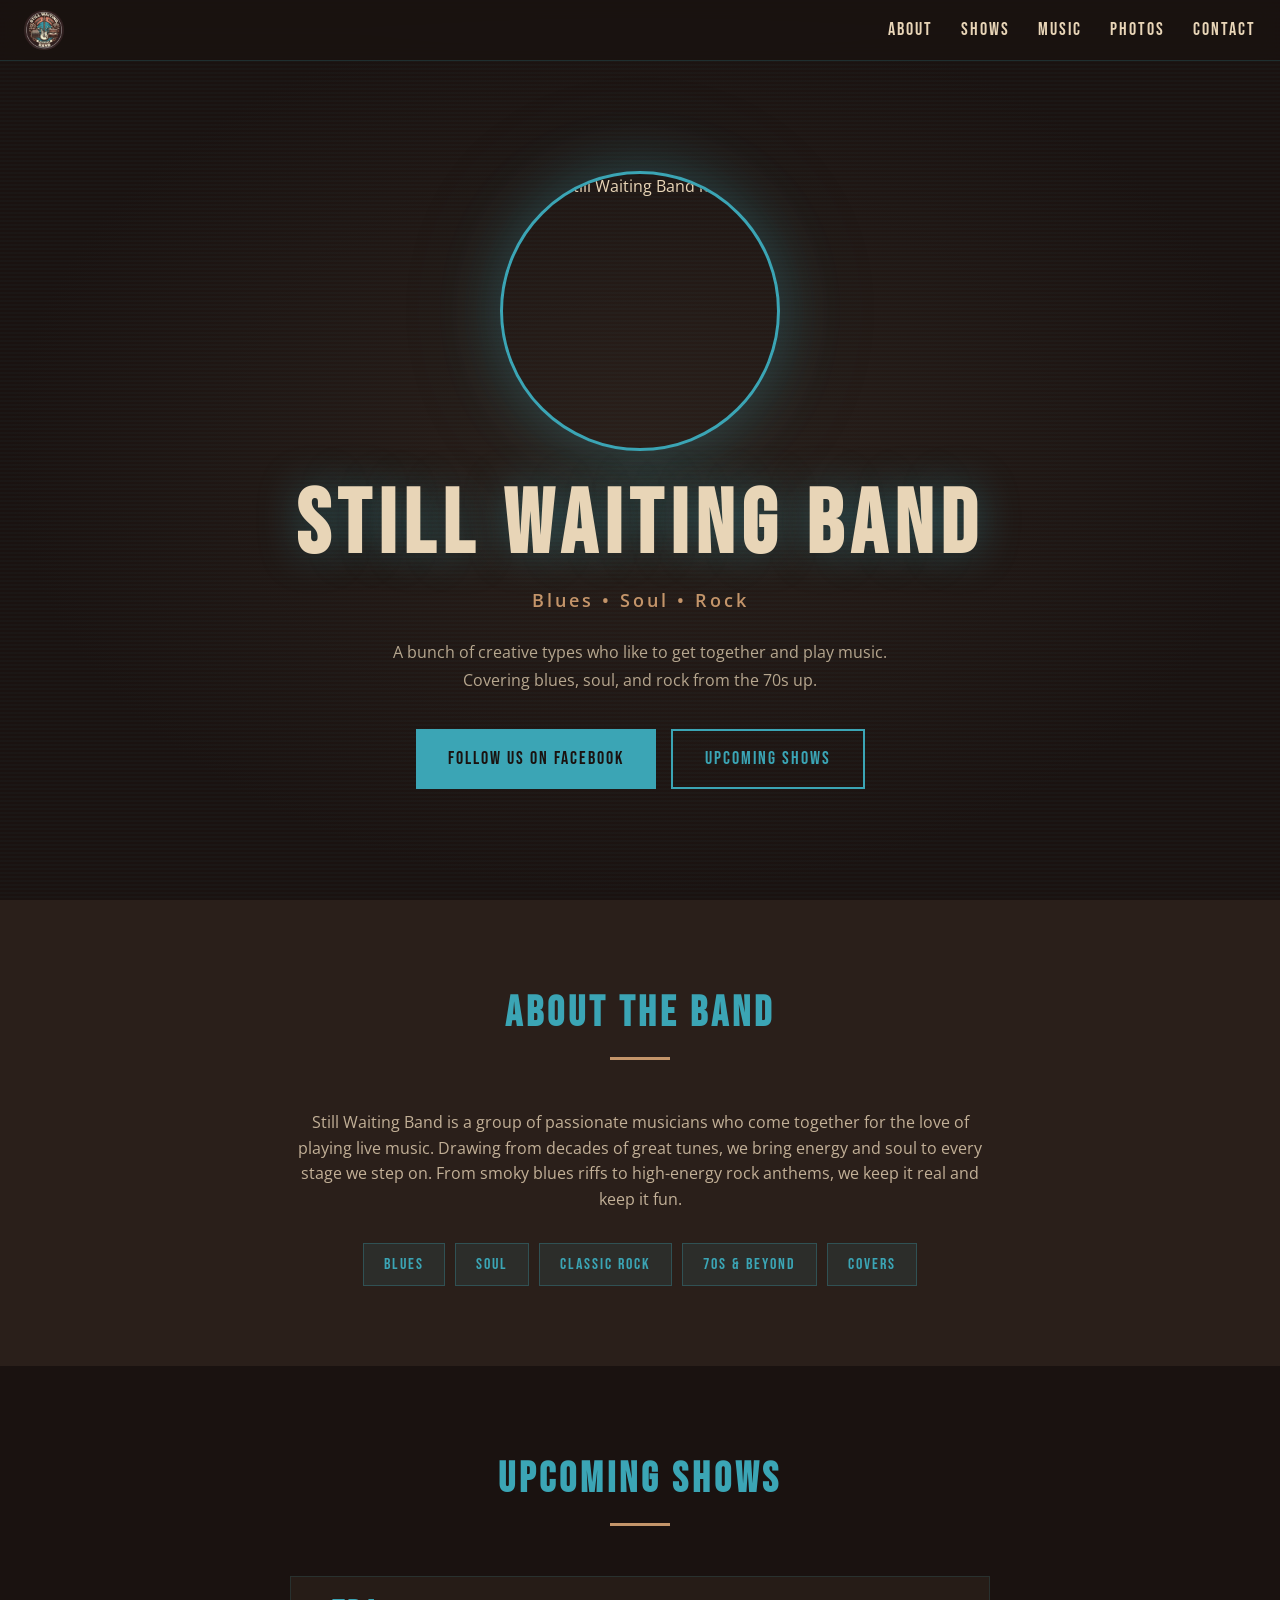
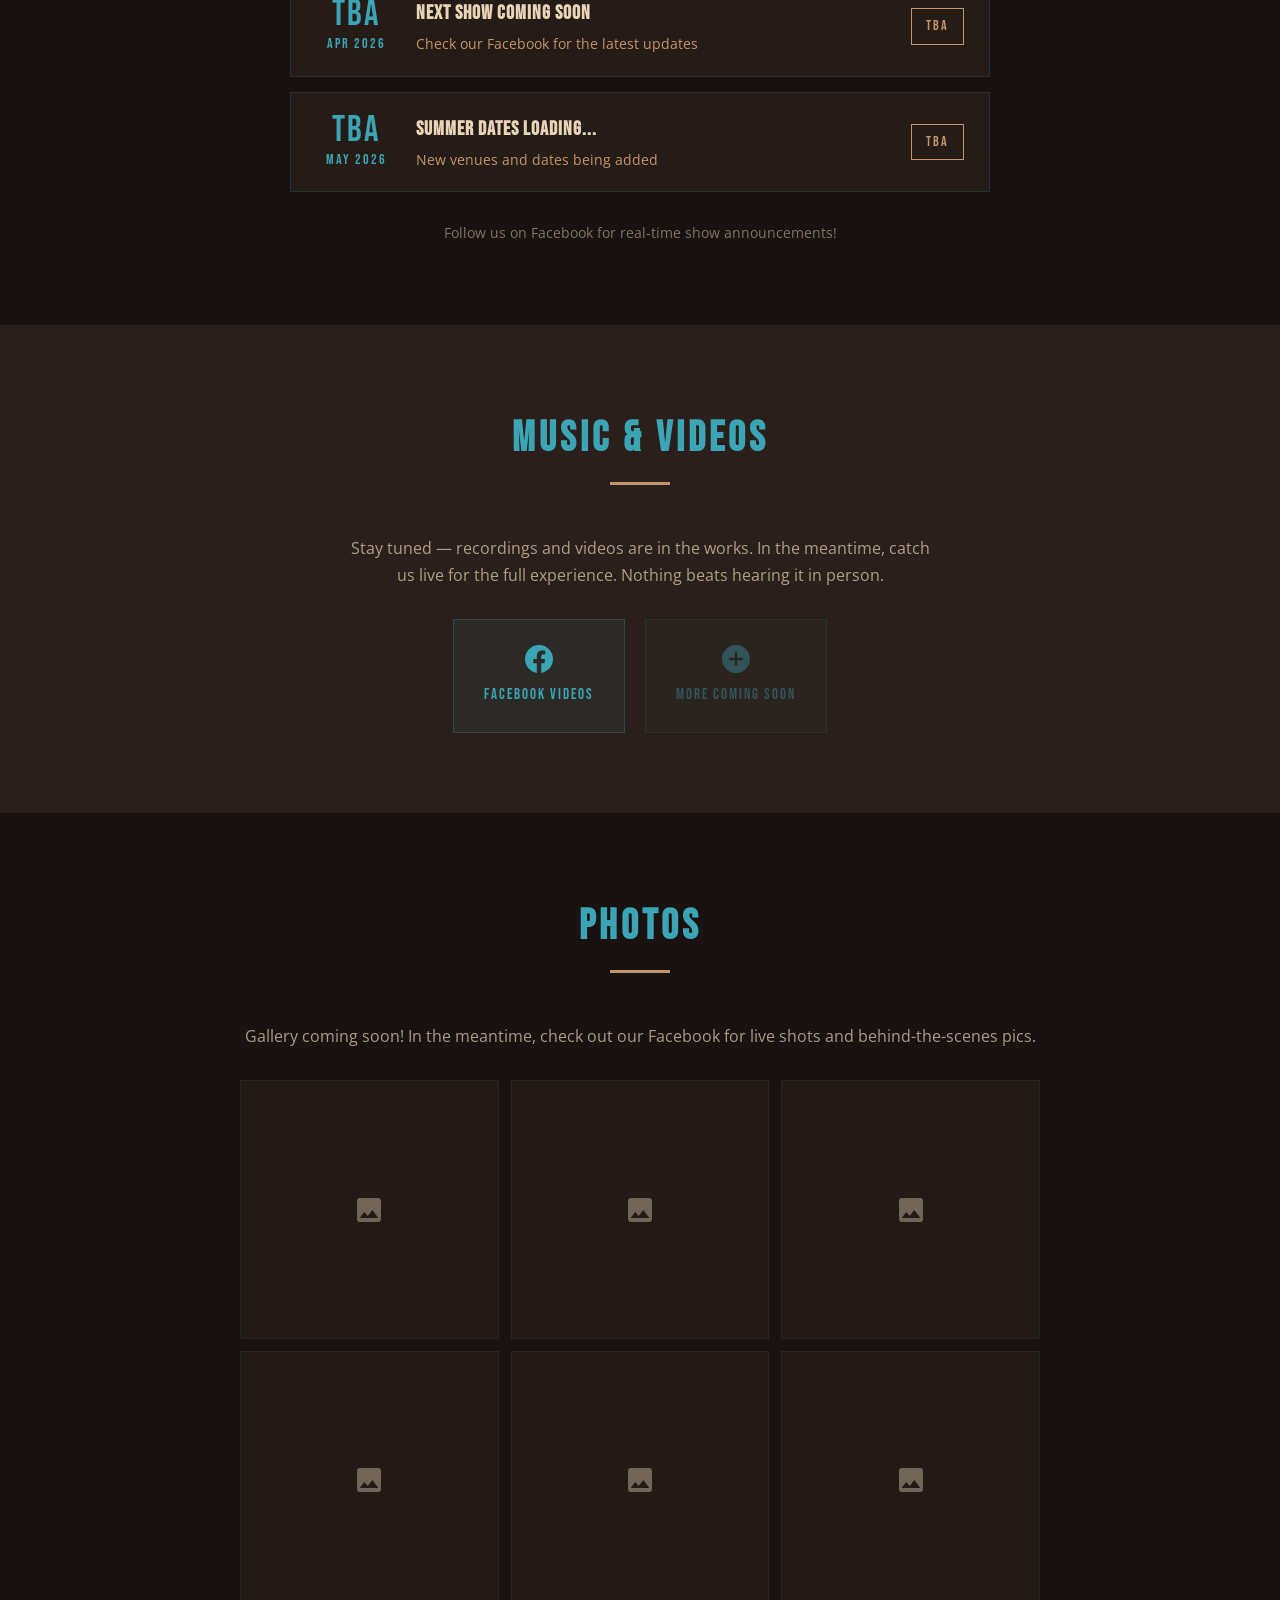
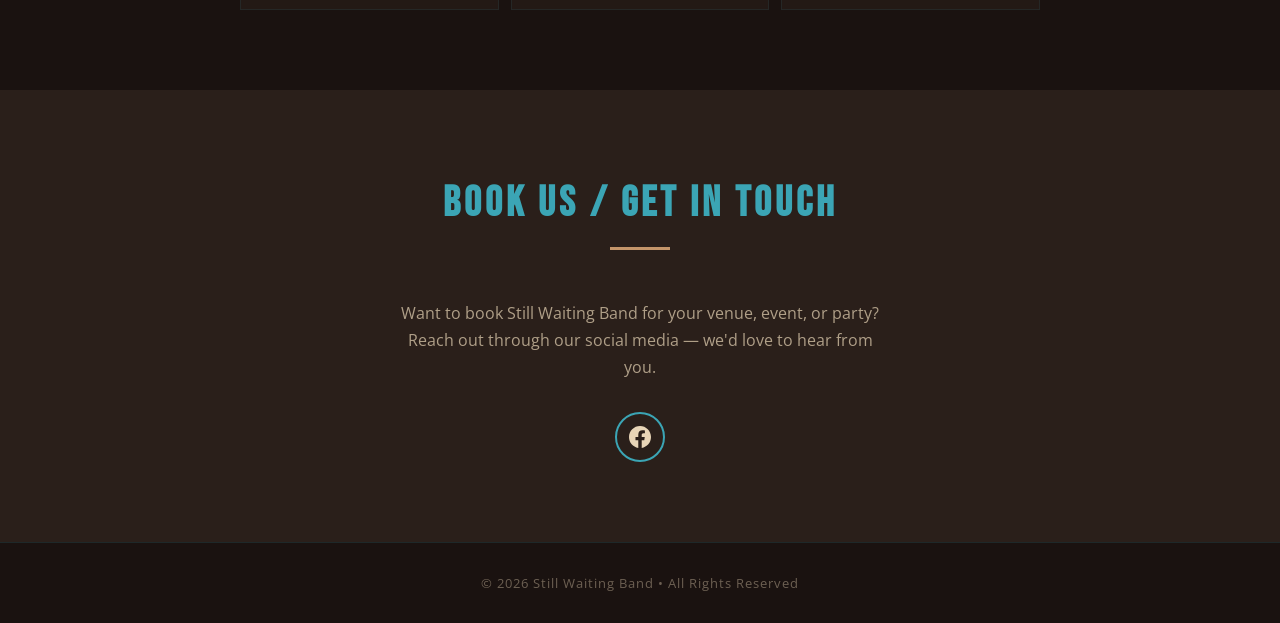
==== index.html @ 8c758bae "Initial commit: static site scaffold" ====
<!DOCTYPE html>
<html lang="en">
<head>
  <meta charset="UTF-8">
  <meta name="viewport" content="width=device-width, initial-scale=1.0">
  <title>Still Waiting Band | Blues, Soul & Rock — St. Louis</title>
  <meta name="description" content="Still Waiting Band — a group of creative types playing blues, soul, and rock from the 70s up. Based in the St. Louis area.">
  <link rel="stylesheet" href="/css/styles.css">
  <link rel="preconnect" href="https://fonts.googleapis.com">
  <link rel="preconnect" href="https://fonts.gstatic.com" crossorigin>
  <link href="https://fonts.googleapis.com/css2?family=Bebas+Neue&family=Open+Sans:wght@400;600&display=swap" rel="stylesheet">
</head>
<body>

  <!-- NAV -->
  <nav id="nav">
    <a href="#home" class="nav-logo">
      <img src="/images/logo-square.png" alt="Still Waiting Band logo" width="40" height="40">
    </a>
    <div class="nav-links">
      <a href="#about">About</a>
      <a href="#shows">Shows</a>
      <a href="#music">Music</a>
      <a href="#photos">Photos</a>
      <a href="#contact">Contact</a>
    </div>
    <button class="nav-toggle" aria-label="Toggle menu">
      <span></span><span></span><span></span>
    </button>
  </nav>

  <!-- HERO -->
  <section class="hero" id="home">
    <div class="hero-inner">
      <div class="logo-container">
        <img src="/images/logo-full.png" alt="Still Waiting Band logo" width="300" height="300">
      </div>
      <h1>Still Waiting Band</h1>
      <p class="tagline">Blues &bull; Soul &bull; Rock</p>
      <p class="desc">A bunch of creative types who like to get together and play music. Covering blues, soul, and rock from the 70s up.</p>
      <div class="cta-row">
        <a href="https://www.facebook.com/profile.php?id=61567442421136" target="_blank" rel="noopener" class="btn btn-primary">Follow Us on Facebook</a>
        <a href="#shows" class="btn btn-outline">Upcoming Shows</a>
      </div>
    </div>
  </section>

  <!-- ABOUT -->
  <section class="about" id="about">
    <h2 class="section-title">About The Band</h2>
    <div class="section-line"></div>
    <div class="about-content">
      <p>Still Waiting Band is a group of passionate musicians who come together for the love of playing live music. Drawing from decades of great tunes, we bring energy and soul to every stage we step on. From smoky blues riffs to high-energy rock anthems, we keep it real and keep it fun.</p>
      <div class="genres">
        <span class="genre-tag">Blues</span>
        <span class="genre-tag">Soul</span>
        <span class="genre-tag">Classic Rock</span>
        <span class="genre-tag">70s &amp; Beyond</span>
        <span class="genre-tag">Covers</span>
      </div>
    </div>
  </section>

  <!-- SHOWS -->
  <section class="shows" id="shows">
    <h2 class="section-title">Upcoming Shows</h2>
    <div class="section-line"></div>
    <div class="shows-grid">
      <div class="show-card">
        <div class="show-date">
          <div class="day">TBA</div>
          <div>APR 2026</div>
        </div>
        <div class="show-info">
          <h3>Next Show Coming Soon</h3>
          <p>Check our Facebook for the latest updates</p>
        </div>
        <span class="show-status status-tba">TBA</span>
      </div>
      <div class="show-card">
        <div class="show-date">
          <div class="day">TBA</div>
          <div>MAY 2026</div>
        </div>
        <div class="show-info">
          <h3>Summer Dates Loading...</h3>
          <p>New venues and dates being added</p>
        </div>
        <span class="show-status status-tba">TBA</span>
      </div>
    </div>
    <p class="shows-note">Follow us on Facebook for real-time show announcements!</p>
  </section>

  <!-- MUSIC -->
  <section class="music" id="music">
    <h2 class="section-title">Music &amp; Videos</h2>
    <div class="section-line"></div>
    <div class="music-content">
      <p>Stay tuned — recordings and videos are in the works. In the meantime, catch us live for the full experience. Nothing beats hearing it in person.</p>
      <div class="music-links">
        <a href="https://www.facebook.com/profile.php?id=61567442421136" target="_blank" rel="noopener" class="music-card">
          <svg viewBox="0 0 24 24" width="28" height="28" fill="currentColor"><path d="M24 12.073c0-6.627-5.373-12-12-12s-12 5.373-12 12c0 5.99 4.388 10.954 10.125 11.854v-8.385H7.078v-3.47h3.047V9.43c0-3.007 1.792-4.669 4.533-4.669 1.312 0 2.686.235 2.686.235v2.953H15.83c-1.491 0-1.956.925-1.956 1.874v2.25h3.328l-.532 3.47h-2.796v8.385C19.612 23.027 24 18.062 24 12.073z"/></svg>
          <span>Facebook Videos</span>
        </a>
        <div class="music-card music-card-soon">
          <svg viewBox="0 0 24 24" width="28" height="28" fill="currentColor"><path d="M12 0C5.373 0 0 5.373 0 12s5.373 12 12 12 12-5.373 12-12S18.627 0 12 0zm5 13h-4v4a1 1 0 01-2 0v-4H7a1 1 0 010-2h4V7a1 1 0 012 0v4h4a1 1 0 010 2z"/></svg>
          <span>More Coming Soon</span>
        </div>
      </div>
    </div>
  </section>

  <!-- PHOTOS -->
  <section class="photos" id="photos">
    <h2 class="section-title">Photos</h2>
    <div class="section-line"></div>
    <div class="photos-content">
      <p>Gallery coming soon! In the meantime, check out our Facebook for live shots and behind-the-scenes pics.</p>
      <div class="photo-grid">
        <div class="photo-placeholder">
          <svg viewBox="0 0 24 24" width="32" height="32" fill="currentColor" opacity="0.4"><path d="M21 19V5c0-1.1-.9-2-2-2H5c-1.1 0-2 .9-2 2v14c0 1.1.9 2 2 2h14c1.1 0 2-.9 2-2zM8.5 13.5l2.5 3.01L14.5 12l4.5 6H5l3.5-4.5z"/></svg>
        </div>
        <div class="photo-placeholder">
          <svg viewBox="0 0 24 24" width="32" height="32" fill="currentColor" opacity="0.4"><path d="M21 19V5c0-1.1-.9-2-2-2H5c-1.1 0-2 .9-2 2v14c0 1.1.9 2 2 2h14c1.1 0 2-.9 2-2zM8.5 13.5l2.5 3.01L14.5 12l4.5 6H5l3.5-4.5z"/></svg>
        </div>
        <div class="photo-placeholder">
          <svg viewBox="0 0 24 24" width="32" height="32" fill="currentColor" opacity="0.4"><path d="M21 19V5c0-1.1-.9-2-2-2H5c-1.1 0-2 .9-2 2v14c0 1.1.9 2 2 2h14c1.1 0 2-.9 2-2zM8.5 13.5l2.5 3.01L14.5 12l4.5 6H5l3.5-4.5z"/></svg>
        </div>
        <div class="photo-placeholder">
          <svg viewBox="0 0 24 24" width="32" height="32" fill="currentColor" opacity="0.4"><path d="M21 19V5c0-1.1-.9-2-2-2H5c-1.1 0-2 .9-2 2v14c0 1.1.9 2 2 2h14c1.1 0 2-.9 2-2zM8.5 13.5l2.5 3.01L14.5 12l4.5 6H5l3.5-4.5z"/></svg>
        </div>
        <div class="photo-placeholder">
          <svg viewBox="0 0 24 24" width="32" height="32" fill="currentColor" opacity="0.4"><path d="M21 19V5c0-1.1-.9-2-2-2H5c-1.1 0-2 .9-2 2v14c0 1.1.9 2 2 2h14c1.1 0 2-.9 2-2zM8.5 13.5l2.5 3.01L14.5 12l4.5 6H5l3.5-4.5z"/></svg>
        </div>
        <div class="photo-placeholder">
          <svg viewBox="0 0 24 24" width="32" height="32" fill="currentColor" opacity="0.4"><path d="M21 19V5c0-1.1-.9-2-2-2H5c-1.1 0-2 .9-2 2v14c0 1.1.9 2 2 2h14c1.1 0 2-.9 2-2zM8.5 13.5l2.5 3.01L14.5 12l4.5 6H5l3.5-4.5z"/></svg>
        </div>
      </div>
    </div>
  </section>

  <!-- CONTACT -->
  <section class="contact" id="contact">
    <h2 class="section-title">Book Us / Get In Touch</h2>
    <div class="section-line"></div>
    <div class="contact-content">
      <p>Want to book Still Waiting Band for your venue, event, or party? Reach out through our social media — we'd love to hear from you.</p>
      <div class="social-links">
        <a href="https://www.facebook.com/profile.php?id=61567442421136" target="_blank" rel="noopener" class="social-link" title="Facebook">
          <svg viewBox="0 0 24 24" width="22" height="22" fill="currentColor"><path d="M24 12.073c0-6.627-5.373-12-12-12s-12 5.373-12 12c0 5.99 4.388 10.954 10.125 11.854v-8.385H7.078v-3.47h3.047V9.43c0-3.007 1.792-4.669 4.533-4.669 1.312 0 2.686.235 2.686.235v2.953H15.83c-1.491 0-1.956.925-1.956 1.874v2.25h3.328l-.532 3.47h-2.796v8.385C19.612 23.027 24 18.062 24 12.073z"/></svg>
        </a>
      </div>
    </div>
  </section>

  <!-- FOOTER -->
  <footer>
    <p>&copy; 2026 Still Waiting Band &bull; All Rights Reserved</p>
  </footer>

  <script src="/js/main.js"></script>
</body>
</html>
---- css/styles.css ----
/* ===== RESET & VARIABLES ===== */
*, *::before, *::after { margin: 0; padding: 0; box-sizing: border-box; }

:root {
  --dark: #1a1210;
  --dark2: #2a1f1a;
  --cream: #e8d5b7;
  --teal: #3ba5b5;
  --teal-dark: #2a7a87;
  --rust: #8b4513;
  --gold: #c4956a;
}

html { scroll-behavior: smooth; }

body {
  font-family: 'Open Sans', sans-serif;
  background: var(--dark);
  color: var(--cream);
  overflow-x: hidden;
  line-height: 1.6;
}

img { max-width: 100%; height: auto; display: block; }
a { color: inherit; }

/* ===== NAV ===== */
nav {
  position: fixed; top: 0; width: 100%; z-index: 100;
  background: rgba(26,18,16,0.95);
  backdrop-filter: blur(10px);
  border-bottom: 1px solid rgba(59,165,181,0.2);
  display: flex; align-items: center; justify-content: space-between;
  padding: 10px 24px;
}
.nav-logo img { border-radius: 50%; }
.nav-links { display: flex; gap: 28px; }
.nav-links a {
  text-decoration: none; color: var(--cream);
  font-family: 'Bebas Neue', sans-serif;
  font-size: 18px; letter-spacing: 2px;
  transition: color 0.3s;
}
.nav-links a:hover { color: var(--teal); }

/* Hamburger */
.nav-toggle {
  display: none; background: none; border: none;
  cursor: pointer; flex-direction: column; gap: 5px; padding: 4px;
}
.nav-toggle span {
  display: block; width: 24px; height: 2px;
  background: var(--cream); transition: all 0.3s;
}

/* Mobile nav */
@media (max-width: 700px) {
  .nav-toggle { display: flex; }
  .nav-links {
    display: none; flex-direction: column;
    position: absolute; top: 100%; left: 0; width: 100%;
    background: rgba(26,18,16,0.98);
    padding: 20px 24px; gap: 16px;
    border-bottom: 1px solid rgba(59,165,181,0.2);
  }
  .nav-links.open { display: flex; }
}

/* ===== SHARED ===== */
section { padding: 80px 20px; }

.section-title {
  font-family: 'Bebas Neue', sans-serif;
  font-size: 42px; letter-spacing: 4px;
  text-align: center; margin-bottom: 10px;
  color: var(--teal);
}
.section-line {
  width: 60px; height: 3px;
  background: var(--gold);
  margin: 0 auto 50px;
}

/* ===== BUTTONS ===== */
.btn {
  display: inline-flex; align-items: center; gap: 8px;
  padding: 14px 32px;
  font-family: 'Bebas Neue', sans-serif;
  font-size: 18px; letter-spacing: 2px;
  border: none; cursor: pointer;
  text-decoration: none;
  transition: all 0.3s;
}
.btn-primary {
  background: var(--teal); color: var(--dark);
}
.btn-primary:hover { background: var(--teal-dark); color: var(--cream); }
.btn-outline {
  background: transparent; color: var(--teal);
  border: 2px solid var(--teal);
}
.btn-outline:hover { background: var(--teal); color: var(--dark); }

/* ===== HERO ===== */
.hero {
  min-height: 100vh;
  display: flex; align-items: center; justify-content: center;
  text-align: center;
  background: radial-gradient(ellipse at center, var(--dark2) 0%, var(--dark) 70%);
  padding: 120px 20px 60px;
  position: relative;
}
.hero::before {
  content: '';
  position: absolute; inset: 0;
  background: repeating-linear-gradient(
    0deg, transparent, transparent 2px,
    rgba(59,165,181,0.03) 2px, rgba(59,165,181,0.03) 4px
  );
  pointer-events: none;
}
.hero-inner { position: relative; z-index: 1; }

.logo-container {
  width: 280px; height: 280px;
  border-radius: 50%; overflow: hidden;
  margin: 0 auto 30px;
  border: 3px solid var(--teal);
  box-shadow: 0 0 60px rgba(59,165,181,0.3), 0 0 120px rgba(59,165,181,0.1);
  animation: pulse 4s ease-in-out infinite;
}
.logo-container img { width: 100%; height: 100%; object-fit: cover; }

@keyframes pulse {
  0%, 100% { box-shadow: 0 0 60px rgba(59,165,181,0.3), 0 0 120px rgba(59,165,181,0.1); }
  50% { box-shadow: 0 0 80px rgba(59,165,181,0.5), 0 0 150px rgba(59,165,181,0.2); }
}

.hero h1 {
  font-family: 'Bebas Neue', sans-serif;
  font-size: clamp(48px, 8vw, 90px);
  letter-spacing: 8px; line-height: 1;
  text-shadow: 0 0 40px rgba(59,165,181,0.4);
}
.tagline {
  font-size: 18px; color: var(--gold);
  margin-top: 15px; letter-spacing: 3px; font-weight: 600;
}
.desc {
  max-width: 550px; margin: 25px auto 0;
  font-size: 16px; line-height: 1.7;
  color: rgba(232,213,183,0.75);
}
.cta-row {
  display: flex; gap: 15px; margin-top: 35px;
  flex-wrap: wrap; justify-content: center;
}

/* ===== ABOUT ===== */
.about { background: var(--dark2); }
.about-content {
  max-width: 700px; margin: 0 auto;
  text-align: center; font-size: 16px;
  color: rgba(232,213,183,0.8);
}
.genres {
  display: flex; flex-wrap: wrap; gap: 10px;
  justify-content: center; margin-top: 30px;
}
.genre-tag {
  padding: 8px 20px;
  background: rgba(59,165,181,0.1);
  border: 1px solid rgba(59,165,181,0.3);
  font-family: 'Bebas Neue', sans-serif;
  font-size: 16px; letter-spacing: 2px;
  color: var(--teal);
}

/* ===== SHOWS ===== */
.shows { background: var(--dark); }
.shows-grid {
  max-width: 700px; margin: 0 auto;
  display: flex; flex-direction: column; gap: 15px;
}
.show-card {
  display: flex; align-items: center; gap: 20px;
  background: rgba(42,31,26,0.8);
  border: 1px solid rgba(59,165,181,0.15);
  padding: 20px 25px;
  transition: border-color 0.3s;
}
.show-card:hover { border-color: var(--teal); }
.show-date {
  font-family: 'Bebas Neue', sans-serif;
  font-size: 14px; letter-spacing: 2px;
  color: var(--teal); min-width: 80px; text-align: center;
}
.show-date .day { font-size: 36px; line-height: 1; }
.show-info h3 {
  font-family: 'Bebas Neue', sans-serif;
  font-size: 20px; letter-spacing: 1px;
}
.show-info p { font-size: 14px; color: var(--gold); margin-top: 4px; }
.show-status {
  margin-left: auto;
  font-family: 'Bebas Neue', sans-serif;
  font-size: 14px; letter-spacing: 2px;
  padding: 6px 14px;
}
.status-upcoming { color: var(--teal); border: 1px solid var(--teal); }
.status-tba { color: var(--gold); border: 1px solid var(--gold); }
.shows-note {
  text-align: center; margin-top: 30px;
  color: rgba(232,213,183,0.5); font-size: 14px;
}

/* ===== MUSIC ===== */
.music { background: var(--dark2); }
.music-content {
  max-width: 600px; margin: 0 auto; text-align: center;
}
.music-content > p {
  color: rgba(232,213,183,0.7); line-height: 1.7; margin-bottom: 30px;
}
.music-links {
  display: flex; gap: 20px; justify-content: center; flex-wrap: wrap;
}
.music-card {
  display: flex; flex-direction: column; align-items: center; gap: 10px;
  padding: 25px 30px;
  background: rgba(59,165,181,0.08);
  border: 1px solid rgba(59,165,181,0.25);
  color: var(--teal); text-decoration: none;
  font-family: 'Bebas Neue', sans-serif;
  font-size: 15px; letter-spacing: 2px;
  transition: all 0.3s; min-width: 160px;
}
.music-card:hover {
  background: var(--teal); color: var(--dark);
  border-color: var(--teal);
}
.music-card-soon {
  opacity: 0.4; cursor: default;
}
.music-card-soon:hover {
  background: rgba(59,165,181,0.08);
  color: var(--teal); border-color: rgba(59,165,181,0.25);
}

/* ===== PHOTOS ===== */
.photos { background: var(--dark); }
.photos-content {
  max-width: 800px; margin: 0 auto; text-align: center;
}
.photos-content > p {
  color: rgba(232,213,183,0.7); line-height: 1.7; margin-bottom: 30px;
}
.photo-grid {
  display: grid;
  grid-template-columns: repeat(3, 1fr);
  gap: 12px;
}
.photo-placeholder {
  aspect-ratio: 1;
  background: rgba(42,31,26,0.6);
  border: 1px solid rgba(59,165,181,0.1);
  display: flex; align-items: center; justify-content: center;
  color: var(--cream);
}

@media (max-width: 500px) {
  .photo-grid { grid-template-columns: repeat(2, 1fr); }
}

/* ===== CONTACT ===== */
.contact { background: var(--dark2); }
.contact-content {
  max-width: 500px; margin: 0 auto; text-align: center;
}
.contact-content > p {
  color: rgba(232,213,183,0.7); margin-bottom: 30px; line-height: 1.7;
}
.social-links { display: flex; gap: 15px; justify-content: center; }
.social-link {
  width: 50px; height: 50px;
  border: 2px solid var(--teal); border-radius: 50%;
  display: flex; align-items: center; justify-content: center;
  text-decoration: none; color: var(--cream);
  transition: all 0.3s;
}
.social-link:hover { background: var(--teal); }

/* ===== FOOTER ===== */
footer {
  text-align: center; padding: 30px 20px;
  border-top: 1px solid rgba(59,165,181,0.15);
  font-size: 13px; color: rgba(232,213,183,0.4);
  letter-spacing: 1px;
}

/* ===== ANIMATIONS ===== */
.fade-in {
  opacity: 0; transform: translateY(30px);
  transition: opacity 0.8s ease, transform 0.8s ease;
}
.fade-in.visible {
  opacity: 1; transform: translateY(0);
}

/* ===== RESPONSIVE ===== */
@media (max-width: 600px) {
  .logo-container { width: 200px; height: 200px; }
  .show-card { flex-wrap: wrap; }
  .show-status { margin-left: 0; margin-top: 10px; }
  section { padding: 60px 16px; }
}
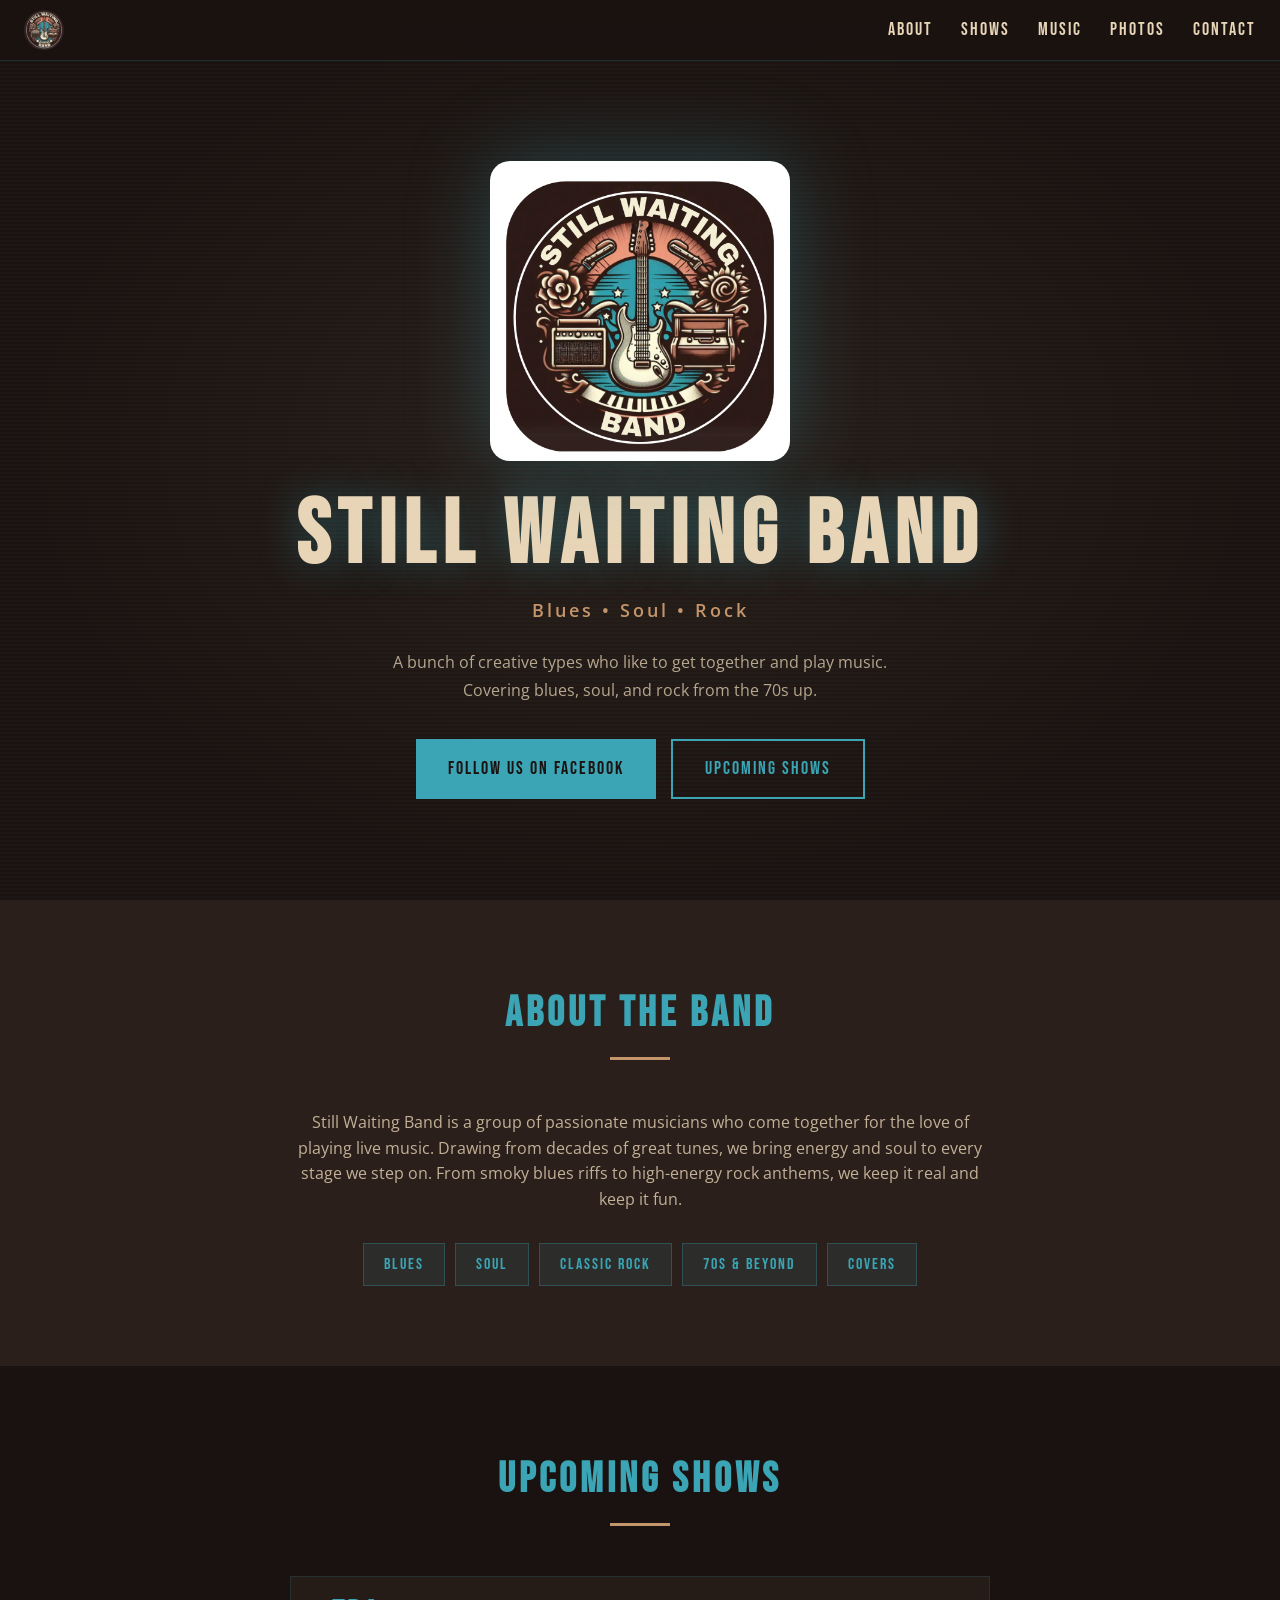
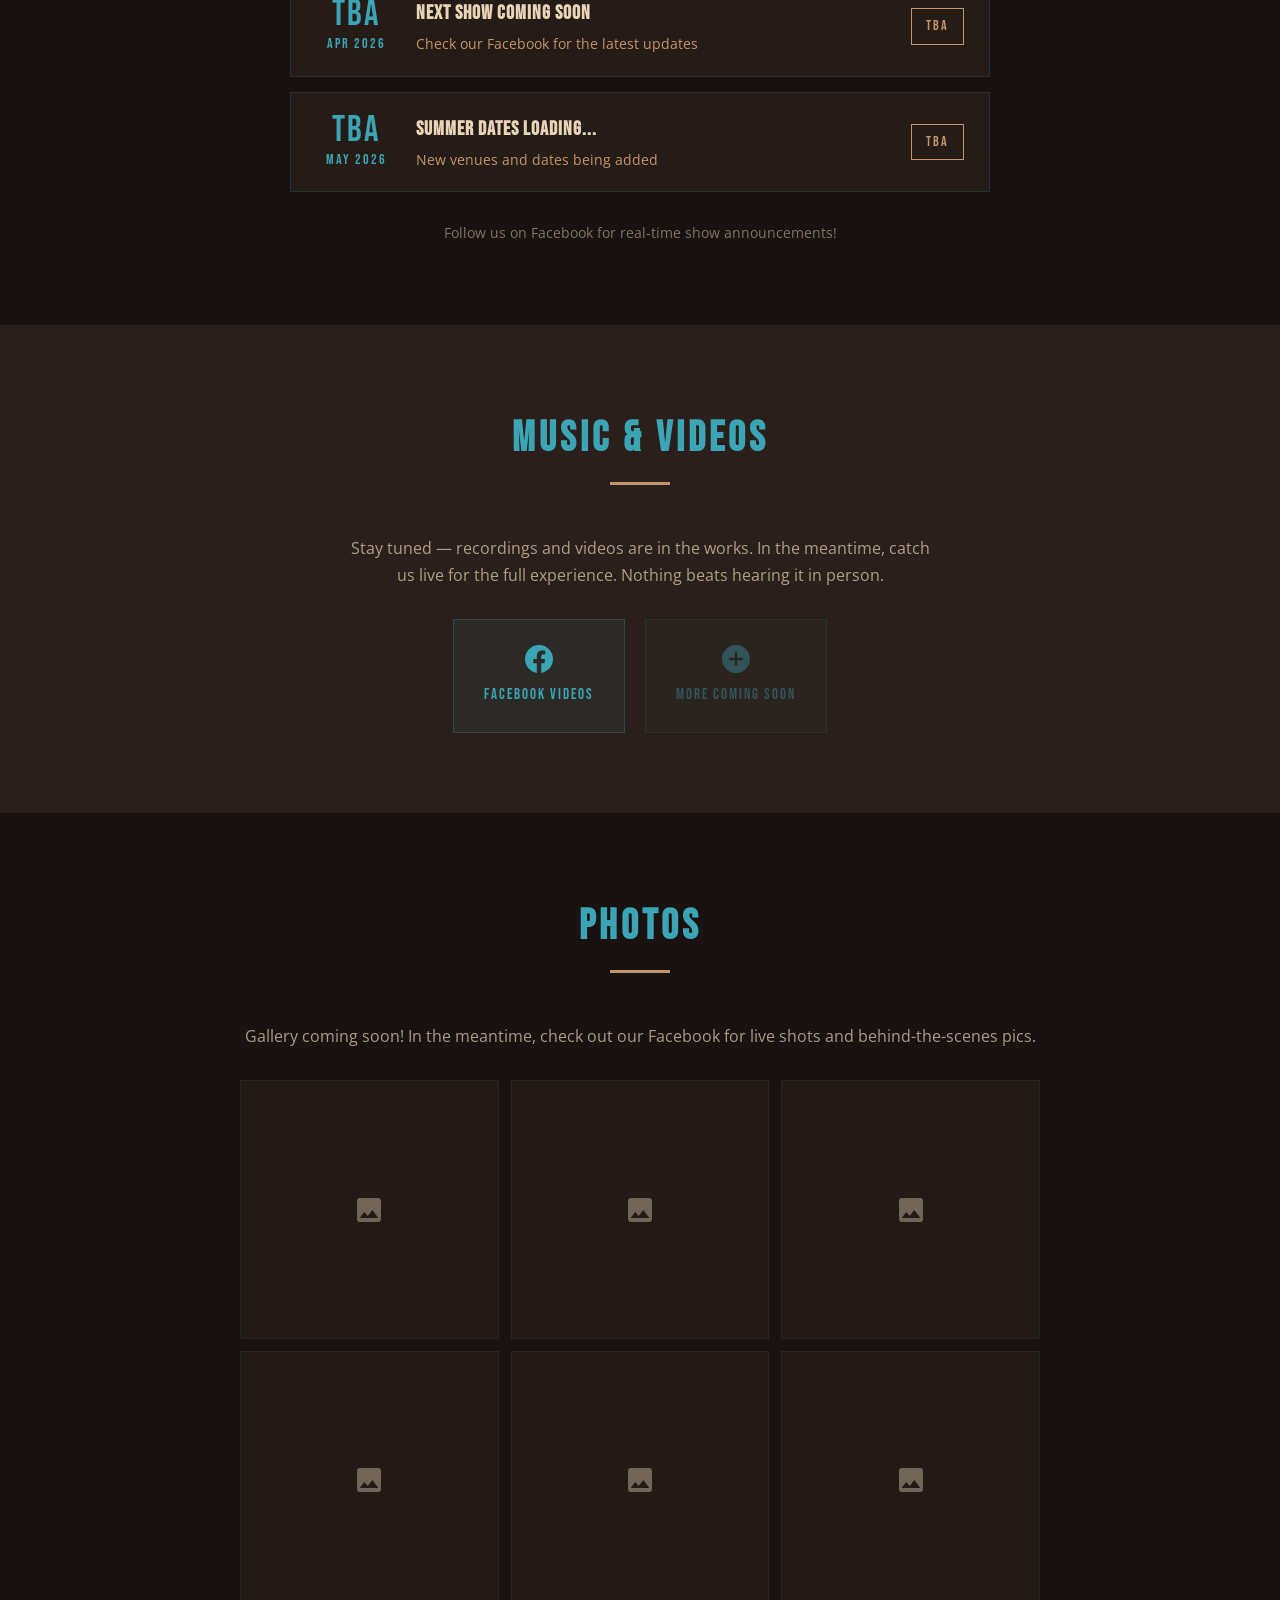
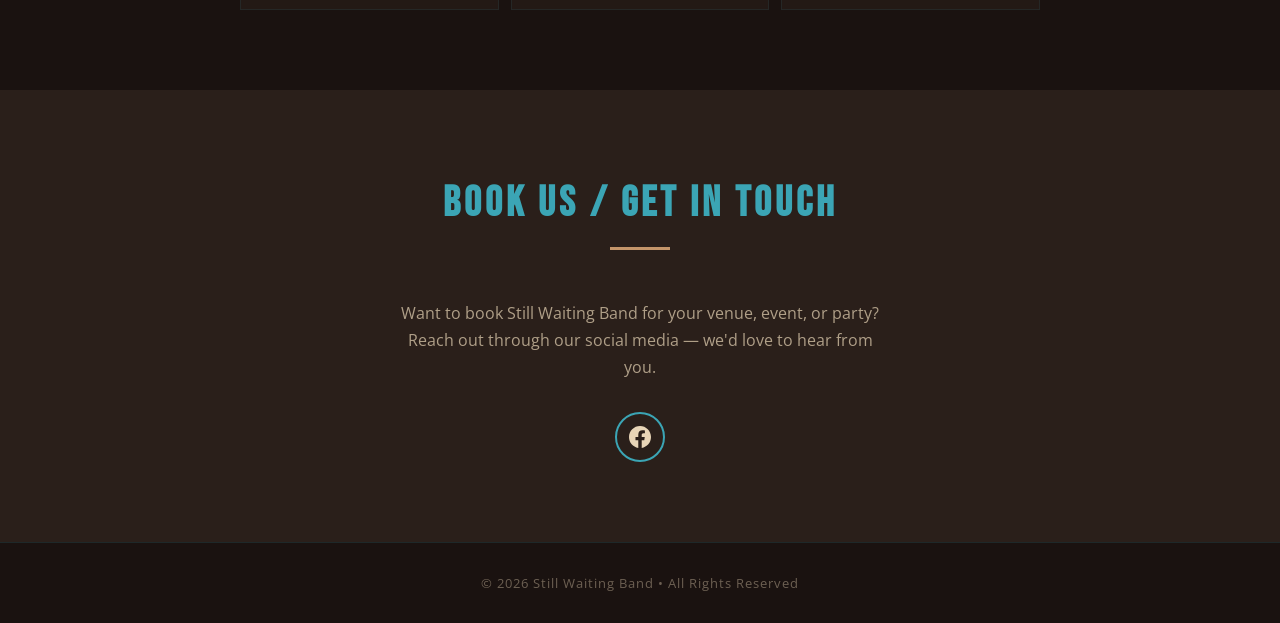
==== commit 3a14c23f: "Fix: remove circle container, display logo naturally" ====
--- a/index.html
+++ b/index.html
@@ -32,9 +32,7 @@
   <!-- HERO -->
   <section class="hero" id="home">
     <div class="hero-inner">
-      <div class="logo-container">
-        <img src="/images/logo-full.png" alt="Still Waiting Band logo" width="300" height="300">
-      </div>
+      <img src="/images/logo-full.png" alt="Still Waiting Band logo" class="logo-img">
       <h1>Still Waiting Band</h1>
       <p class="tagline">Blues &bull; Soul &bull; Rock</p>
       <p class="desc">A bunch of creative types who like to get together and play music. Covering blues, soul, and rock from the 70s up.</p>
--- a/css/styles.css
+++ b/css/styles.css
@@ -121,15 +121,14 @@
 }
 .hero-inner { position: relative; z-index: 1; }
 
-.logo-container {
-  width: 280px; height: 280px;
-  border-radius: 50%; overflow: hidden;
+.logo-img {
+  width: 300px; height: 300px;
   margin: 0 auto 30px;
-  border: 3px solid var(--teal);
-  box-shadow: 0 0 60px rgba(59,165,181,0.3), 0 0 120px rgba(59,165,181,0.1);
+  object-fit: contain;
+  border-radius: 20px;
+  filter: drop-shadow(0 0 40px rgba(59,165,181,0.3));
   animation: pulse 4s ease-in-out infinite;
 }
-.logo-container img { width: 100%; height: 100%; object-fit: cover; }
 
 @keyframes pulse {
   0%, 100% { box-shadow: 0 0 60px rgba(59,165,181,0.3), 0 0 120px rgba(59,165,181,0.1); }
